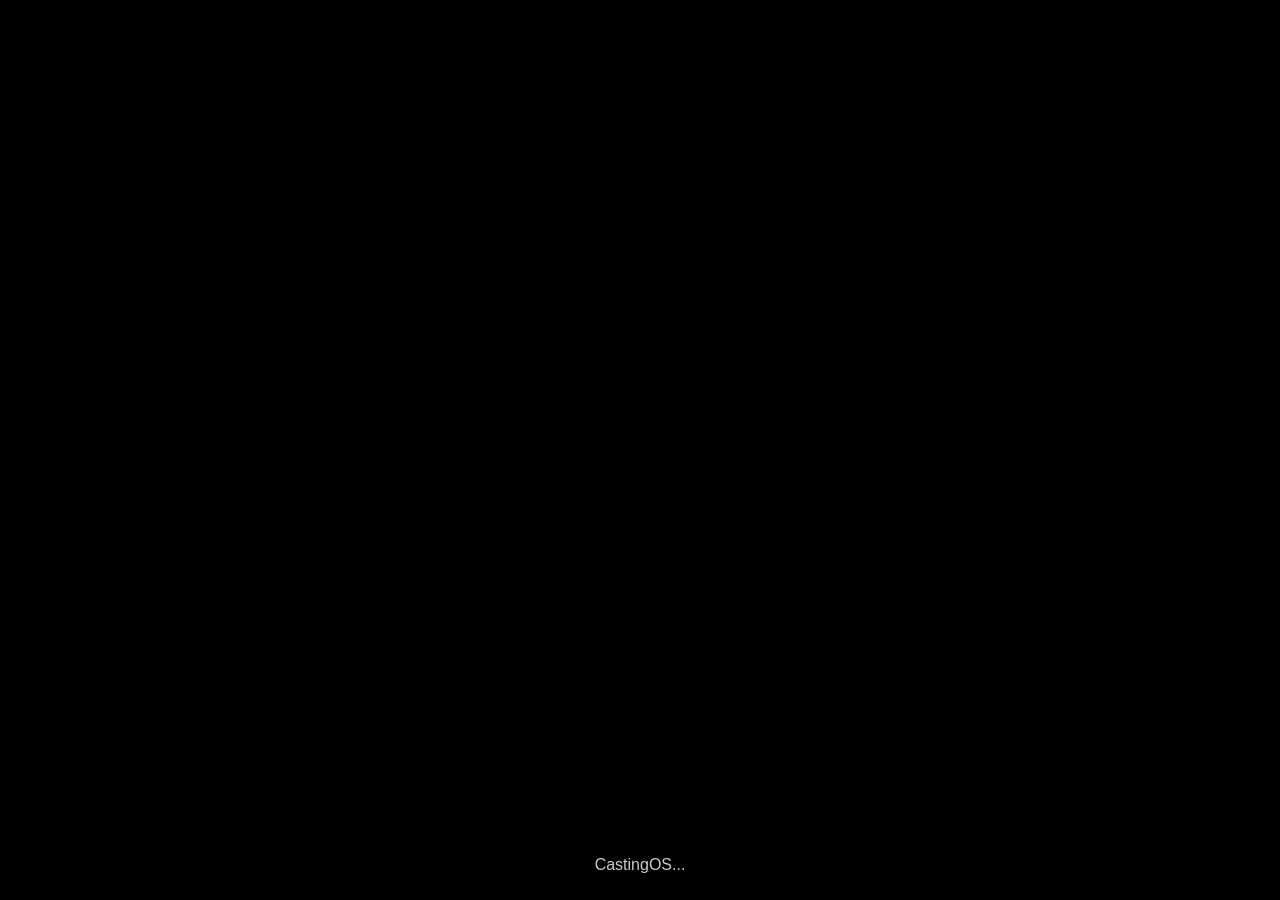
==== index.html @ 16dc6d9f "Add files via upload" ====
<!DOCTYPE html>
<html lang="en">
<head>
  <meta charset="UTF-8">
  <meta name="viewport" content="width=device-width, initial-scale=1.0">
  <title></title>
  <style>
    body {
      background-color: black;
      color: white;
      display: flex;
      justify-content: center;
      align-items: center;
      height: 100vh;
      margin: 0;
      font-family: Arial, sans-serif;
      position: relative;
      cursor: none;
    }
    p {
      font-size: 16px; /* Slightly larger text */
      position: absolute;
      bottom: 10px;
      color: #ccc; /* Light grey color for contrast */
      cursor: none;
    }
    #error-message1 {
      position: absolute;
      top: 10px;
      left: 10px;
      color: red;
      font-size: 20px;
      display: none; /* Initially hidden */
cursor: none;
    }
    #error-message2 {
      position: absolute;
      top: 40px;
      left: 10px;
      color: red;
      font-size: 20px;
      display: none; /* Initially hidden */
cursor: none;
    }
  </style>
</head>
<body>
  <p>CastingOS...</p>
  <div id="error-message1">System boot failed</div>
  <div id="error-message2">Power off and on again to retry</div>

  <script>
    setTimeout(function() {
      // Try to redirect to another HTML file after 5 seconds
      try {
        window.location.href = 'boot/boot.html'; // Replace 'newfile.html' with the target file name
      } catch (e) {
        // If redirect fails, show error messages
        document.getElementById('error-message1').style.display = 'block';
        document.getElementById('error-message2').style.display = 'block';
      }
    }, 5000);
  </script>
</body>
</html>
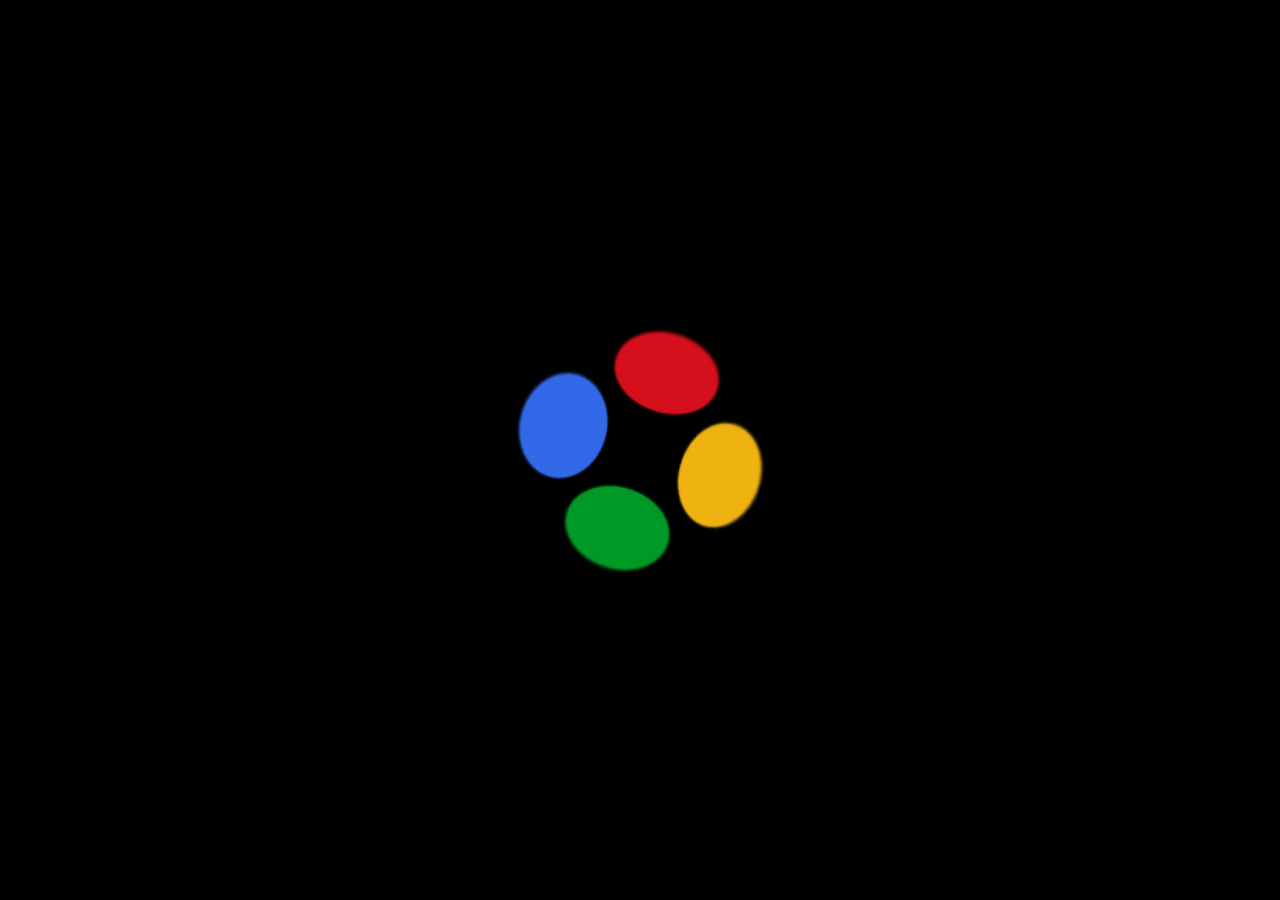
==== commit 8573bda7: "Add files via upload" ====
--- a/index.html
+++ b/index.html
@@ -1,65 +1,34 @@
-<!DOCTYPE html>
+<!doctype html>
 <html lang="en">
 <head>
-  <meta charset="UTF-8">
-  <meta name="viewport" content="width=device-width, initial-scale=1.0">
-  <title></title>
-  <style>
-    body {
-      background-color: black;
-      color: white;
-      display: flex;
-      justify-content: center;
-      align-items: center;
-      height: 100vh;
-      margin: 0;
-      font-family: Arial, sans-serif;
-      position: relative;
-      cursor: none;
-    }
-    p {
-      font-size: 16px; /* Slightly larger text */
-      position: absolute;
-      bottom: 10px;
-      color: #ccc; /* Light grey color for contrast */
-      cursor: none;
-    }
-    #error-message1 {
-      position: absolute;
-      top: 10px;
-      left: 10px;
-      color: red;
-      font-size: 20px;
-      display: none; /* Initially hidden */
-cursor: none;
-    }
-    #error-message2 {
-      position: absolute;
-      top: 40px;
-      left: 10px;
-      color: red;
-      font-size: 20px;
-      display: none; /* Initially hidden */
-cursor: none;
-    }
-  </style>
+  <meta charset="utf-8">
+  <meta name="viewport" content="width=device-width, initial-scale=1">
+  <meta name="color-scheme" content="dark">
+  <title>Ambient</title>
+  <link rel="stylesheet" href="css/base.css">
+  <link rel="stylesheet" href="css/boot.css">
+  <link rel="stylesheet" href="css/clock.css">
+  <link rel="stylesheet" href="css/slideshow.css">
 </head>
 <body>
-  <p>CastingOS...</p>
-  <div id="error-message1">System boot failed</div>
-  <div id="error-message2">Power off and on again to retry</div>
+  <div class="boot" id="boot" aria-hidden="true">
+    <img class="boot__frame" id="boot-frame" alt="">
+  </div>
 
-  <script>
-    setTimeout(function() {
-      // Try to redirect to another HTML file after 5 seconds
-      try {
-        window.location.href = 'boot/boot.html'; // Replace 'newfile.html' with the target file name
-      } catch (e) {
-        // If redirect fails, show error messages
-        document.getElementById('error-message1').style.display = 'block';
-        document.getElementById('error-message2').style.display = 'block';
-      }
-    }, 5000);
-  </script>
+  <main class="stage">
+    <img class="slide" id="slide-a" alt="">
+    <img class="slide" id="slide-b" alt="">
+  </main>
+
+  <div class="clock">
+    <span class="clock__time" id="clock-time">--:--</span>
+    <span class="clock__date" id="clock-date"></span>
+  </div>
+
+  <script src="js/playlist.js"></script>
+  <script src="js/clock.js"></script>
+  <script src="js/slideshow.js"></script>
+  <script src="js/boot.js"></script>
+  <script src="js/main.js"></script>
 </body>
 </html>
--- a/css/base.css
+++ b/css/base.css
@@ -0,0 +1,29 @@
+/* Page reset and stage layout. */
+
+:root {
+  --fade: 1500ms;
+  --clock-right: 4.5vw;
+  --clock-bottom: 7vh;
+}
+
+* {
+  box-sizing: border-box;
+}
+
+html,
+body {
+  margin: 0;
+  width: 100%;
+  height: 100%;
+  overflow: hidden;
+  background: #060910;
+  cursor: none;
+}
+
+.stage {
+  position: fixed;
+  top: 0;
+  left: 0;
+  width: 100%;
+  height: 100%;
+}
--- a/css/boot.css
+++ b/css/boot.css
@@ -0,0 +1,30 @@
+/* Boot animation overlay: plays once on load, then reveals the screensaver. */
+
+.boot {
+  position: fixed;
+  top: 0;
+  left: 0;
+  width: 100%;
+  height: 100%;
+  z-index: 2;
+  display: flex;
+  align-items: center;
+  justify-content: center;
+  background: #000;
+  opacity: 1;
+  transition: opacity 600ms ease;
+}
+
+.boot.is-done {
+  opacity: 0;
+}
+
+.boot.is-hidden {
+  display: none;
+}
+
+.boot__frame {
+  width: 100%;
+  height: auto;
+  max-height: 100%;
+}
--- a/css/clock.css
+++ b/css/clock.css
@@ -0,0 +1,49 @@
+/* Google Sans faces and the ambient clock. */
+
+@font-face {
+  font-family: "Google Sans Flex";
+  src: url("../assets/fonts/GoogleSansFlex-Regular.ttf") format("truetype");
+  font-weight: 400;
+  font-style: normal;
+  font-display: swap;
+}
+
+@font-face {
+  font-family: "Google Sans Flex";
+  src: url("../assets/fonts/GoogleSansFlex-Light.ttf") format("truetype");
+  font-weight: 300;
+  font-style: normal;
+  font-display: swap;
+}
+
+.clock {
+  position: fixed;
+  right: var(--clock-right);
+  bottom: var(--clock-bottom);
+  display: flex;
+  flex-direction: column;
+  align-items: flex-end;
+  gap: 1.4vh;
+  color: #fff;
+  font-family: "Google Sans Flex", "Helvetica Neue", Arial, sans-serif;
+  font-weight: 400;
+  text-align: right;
+  text-shadow: 0 0.25vh 1.2vh rgba(0, 0, 0, 0.55);
+  user-select: none;
+  -webkit-user-select: none;
+}
+
+.clock__time {
+  font-size: 15vh;
+  font-weight: 400;
+  line-height: 1;
+  letter-spacing: -0.01em;
+  font-variant-numeric: tabular-nums;
+}
+
+.clock__date {
+  font-size: 4vh;
+  font-weight: 300;
+  line-height: 1;
+  opacity: 0.95;
+}
--- a/css/slideshow.css
+++ b/css/slideshow.css
@@ -0,0 +1,17 @@
+/* Full-bleed wallpaper layers with a crossfade. */
+
+.slide {
+  position: absolute;
+  top: 0;
+  left: 0;
+  width: 100%;
+  height: 100%;
+  object-fit: cover;
+  opacity: 0;
+  transition: opacity var(--fade) ease-in-out;
+  will-change: opacity;
+}
+
+.slide.is-active {
+  opacity: 1;
+}
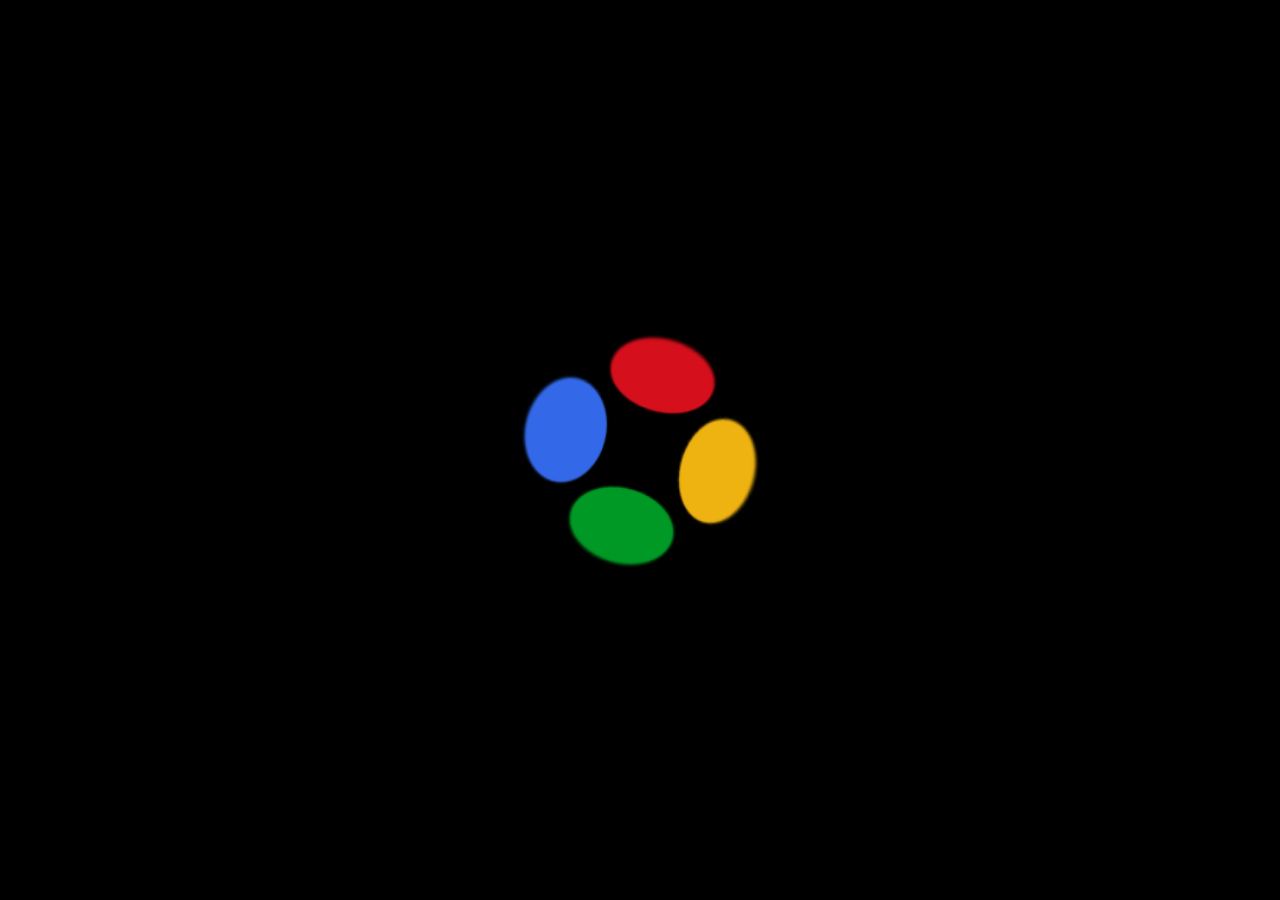
==== commit c15ee9b2: "Add files via upload" ====
--- a/index.html
+++ b/index.html
@@ -9,6 +9,7 @@
   <link rel="stylesheet" href="css/boot.css">
   <link rel="stylesheet" href="css/clock.css">
   <link rel="stylesheet" href="css/slideshow.css">
+  <link rel="stylesheet" href="css/cast.css">
 </head>
 <body>
   <div class="boot" id="boot" aria-hidden="true">
@@ -25,10 +26,24 @@
     <span class="clock__date" id="clock-date"></span>
   </div>
 
+  <div class="cast" id="cast" aria-hidden="true">
+    <svg class="cast__icon" viewBox="0 0 24 24" aria-hidden="true" focusable="false">
+      <path fill="currentColor" d="M21 3H3c-1.1 0-2 .9-2 2v3h2V5h18v14h-7v2h7c1.1 0 2-.9 2-2V5c0-1.1-.9-2-2-2zM1 18v3h3c0-1.66-1.34-3-3-3zm0-4v2c2.76 0 5 2.24 5 5h2c0-3.87-3.13-7-7-7zm0-4v2c4.97 0 9 4.03 9 9h2c0-6.08-4.93-11-11-11z"/>
+    </svg>
+    <span class="cast__code" id="cast-code">000 0000 0000</span>
+  </div>
+
+  <div class="cast-panel" id="cast-panel" role="status" aria-live="polite" hidden>
+    <div class="cast-panel__eyebrow" id="cast-panel-eyebrow"></div>
+    <div class="cast-panel__headline" id="cast-panel-headline"></div>
+    <div class="cast-panel__sub" id="cast-panel-sub"></div>
+  </div>
+
   <script src="js/playlist.js"></script>
   <script src="js/clock.js"></script>
   <script src="js/slideshow.js"></script>
   <script src="js/boot.js"></script>
+  <script src="js/cast.js"></script>
   <script src="js/main.js"></script>
 </body>
 </html>
--- a/css/cast.css
+++ b/css/cast.css
@@ -0,0 +1,125 @@
+/* Cast badge, pairing panel and message panel. */
+
+.cast {
+  position: fixed;
+  top: 3.2vh;
+  right: 3.4vh;
+  z-index: 3;
+  display: flex;
+  align-items: center;
+  gap: 1.1vh;
+  padding: 0.9vh 2vh 0.9vh 1.5vh;
+  border: 1px solid rgba(255, 255, 255, 0.14);
+  border-radius: 999px;
+  background: rgba(10, 12, 18, 0.4);
+  -webkit-backdrop-filter: blur(14px);
+  backdrop-filter: blur(14px);
+  color: #fff;
+  font-family: "Google Sans Flex", "Helvetica Neue", Arial, sans-serif;
+  opacity: 0;
+  transform: translateY(-0.8vh);
+  transition: opacity 900ms ease, transform 900ms ease;
+  pointer-events: none;
+  user-select: none;
+  -webkit-user-select: none;
+}
+
+.cast.is-visible {
+  opacity: 1;
+  transform: none;
+}
+
+.cast__icon {
+  width: 2.5vh;
+  height: 2.5vh;
+  color: rgba(255, 255, 255, 0.88);
+  transition: color 500ms ease;
+}
+
+.cast.is-paired .cast__icon {
+  color: #8ab4f8;
+}
+
+.cast__code {
+  font-size: 2.1vh;
+  font-weight: 400;
+  letter-spacing: 0.2em;
+  font-variant-numeric: tabular-nums;
+  white-space: nowrap;
+}
+
+/* Panel used for pairing, messages and short status cards. */
+
+.cast-panel {
+  position: fixed;
+  top: 0;
+  left: 0;
+  right: 0;
+  bottom: 0;
+  z-index: 4;
+  display: flex;
+  flex-direction: column;
+  align-items: center;
+  justify-content: center;
+  gap: 2vh;
+  padding: 6vh 8vw;
+  background: rgba(4, 6, 12, 0.55);
+  -webkit-backdrop-filter: blur(20px);
+  backdrop-filter: blur(20px);
+  color: #fff;
+  font-family: "Google Sans Flex", "Helvetica Neue", Arial, sans-serif;
+  text-align: center;
+  opacity: 0;
+  transition: opacity 450ms ease;
+  pointer-events: none;
+  user-select: none;
+  -webkit-user-select: none;
+}
+
+.cast-panel[hidden] {
+  display: none;
+}
+
+.cast-panel.is-visible {
+  opacity: 1;
+}
+
+.cast-panel__eyebrow {
+  font-size: 1.9vh;
+  font-weight: 400;
+  letter-spacing: 0.3em;
+  text-transform: uppercase;
+  opacity: 0.65;
+}
+
+.cast-panel__headline {
+  max-width: 72vw;
+  font-size: 6.4vh;
+  font-weight: 400;
+  line-height: 1.18;
+  letter-spacing: -0.01em;
+  overflow-wrap: anywhere;
+}
+
+.cast-panel__headline:empty {
+  display: none;
+}
+
+.cast-panel__headline.is-code {
+  font-size: 13vh;
+  font-variant-numeric: tabular-nums;
+  letter-spacing: 0.32em;
+  padding-left: 0.32em;
+}
+
+.cast-panel__sub {
+  max-width: 58vw;
+  font-size: 2.5vh;
+  font-weight: 300;
+  line-height: 1.35;
+  opacity: 0.82;
+}
+
+.cast-panel__sub:empty {
+  display: none;
+}
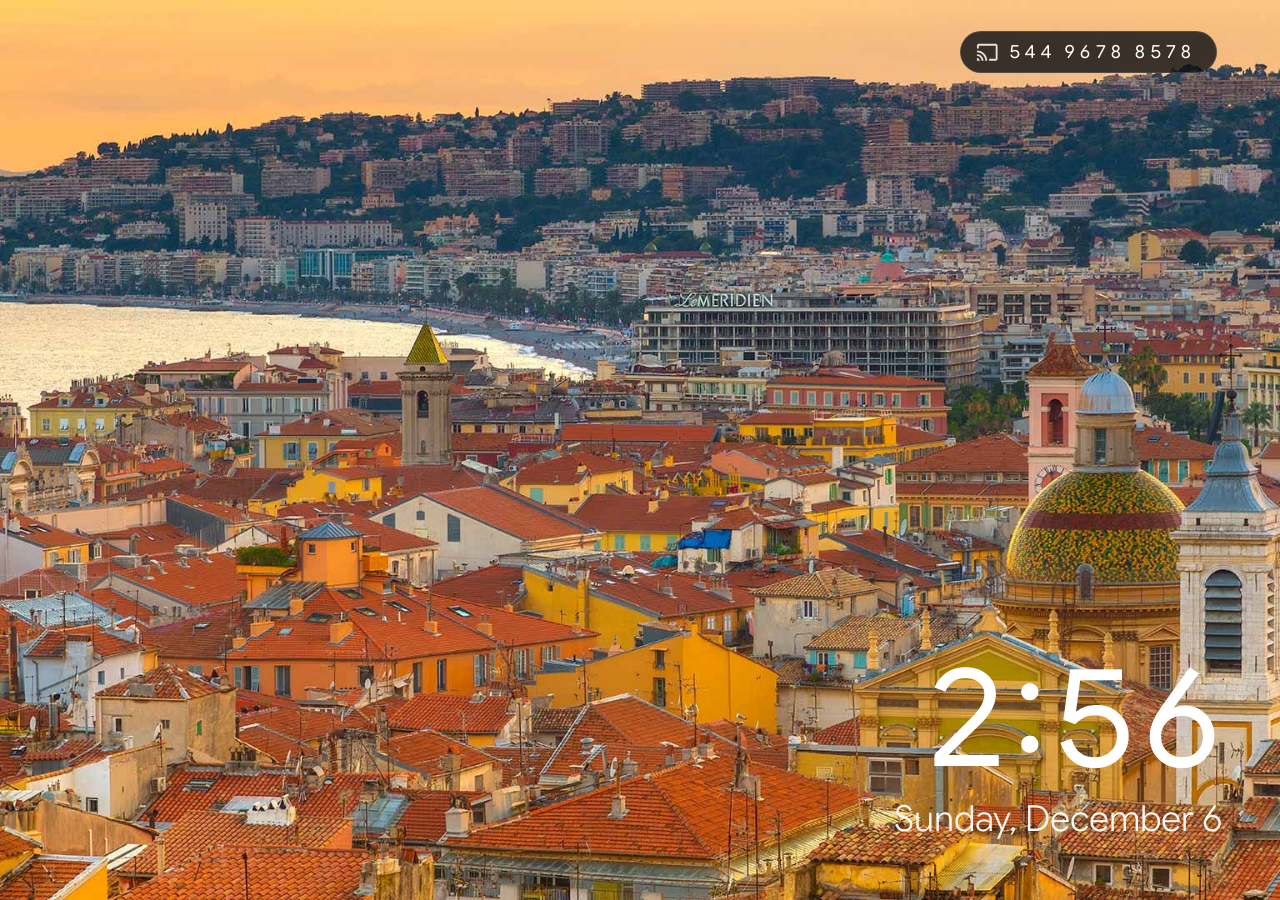
==== commit c2b43009: "Add files via upload" ====
--- a/index.html
+++ b/index.html
@@ -4,18 +4,15 @@
   <meta charset="utf-8">
   <meta name="viewport" content="width=device-width, initial-scale=1">
   <meta name="color-scheme" content="dark">
+  <script src="js/device.js"></script>
   <title>Ambient</title>
   <link rel="stylesheet" href="css/base.css">
-  <link rel="stylesheet" href="css/boot.css">
   <link rel="stylesheet" href="css/clock.css">
   <link rel="stylesheet" href="css/slideshow.css">
   <link rel="stylesheet" href="css/cast.css">
+  <link rel="stylesheet" href="css/profile.css">
 </head>
 <body>
-  <div class="boot" id="boot" aria-hidden="true">
-    <img class="boot__frame" id="boot-frame" alt="">
-  </div>
-
   <main class="stage">
     <img class="slide" id="slide-a" alt="">
     <img class="slide" id="slide-b" alt="">
@@ -34,15 +31,19 @@
   </div>
 
   <div class="cast-panel" id="cast-panel" role="status" aria-live="polite" hidden>
-    <div class="cast-panel__eyebrow" id="cast-panel-eyebrow"></div>
-    <div class="cast-panel__headline" id="cast-panel-headline"></div>
-    <div class="cast-panel__sub" id="cast-panel-sub"></div>
+    <div class="cast-card">
+      <svg class="cast-card__icon" viewBox="0 0 24 24" aria-hidden="true" focusable="false">
+        <path fill="currentColor" d="M21 3H3c-1.1 0-2 .9-2 2v3h2V5h18v14h-7v2h7c1.1 0 2-.9 2-2V5c0-1.1-.9-2-2-2zM1 18v3h3c0-1.66-1.34-3-3-3zm0-4v2c2.76 0 5 2.24 5 5h2c0-3.87-3.13-7-7-7zm0-4v2c4.97 0 9 4.03 9 9h2c0-6.08-4.93-11-11-11z"/>
+      </svg>
+      <div class="cast-panel__eyebrow" id="cast-panel-eyebrow"></div>
+      <div class="cast-panel__headline" id="cast-panel-headline"></div>
+      <div class="cast-panel__sub" id="cast-panel-sub"></div>
+    </div>
   </div>
 
   <script src="js/playlist.js"></script>
   <script src="js/clock.js"></script>
   <script src="js/slideshow.js"></script>
-  <script src="js/boot.js"></script>
   <script src="js/cast.js"></script>
   <script src="js/main.js"></script>
 </body>
--- a/css/cast.css
+++ b/css/cast.css
@@ -1,19 +1,20 @@
-/* Cast badge, pairing panel and message panel. */
+/* Cast badge, pairing card and message card. */
 
 .cast {
   position: fixed;
-  top: 3.2vh;
-  right: 3.4vh;
+  top: 3.4vh;
+  right: 7vh;
   z-index: 3;
   display: flex;
   align-items: center;
-  gap: 1.1vh;
-  padding: 0.9vh 2vh 0.9vh 1.5vh;
-  border: 1px solid rgba(255, 255, 255, 0.14);
+  gap: 1.2vh;
+  padding: 1vh 2.3vh 1vh 1.7vh;
+  border: 1px solid rgba(255, 255, 255, 0.13);
   border-radius: 999px;
-  background: rgba(10, 12, 18, 0.4);
-  -webkit-backdrop-filter: blur(14px);
-  backdrop-filter: blur(14px);
+  background: rgba(12, 14, 20, 0.46);
+  box-shadow: 0 0.6vh 2.6vh rgba(0, 0, 0, 0.32);
+  -webkit-backdrop-filter: blur(16px) saturate(120%);
+  backdrop-filter: blur(16px) saturate(120%);
   color: #fff;
   font-family: "Google Sans Flex", "Helvetica Neue", Arial, sans-serif;
   opacity: 0;
@@ -32,7 +33,7 @@
 .cast__icon {
   width: 2.5vh;
   height: 2.5vh;
-  color: rgba(255, 255, 255, 0.88);
+  color: rgba(255, 255, 255, 0.86);
   transition: color 500ms ease;
 }
 
@@ -41,14 +42,14 @@
 }
 
 .cast__code {
-  font-size: 2.1vh;
+  font-size: 2vh;
   font-weight: 400;
-  letter-spacing: 0.2em;
+  letter-spacing: 0.18em;
   font-variant-numeric: tabular-nums;
   white-space: nowrap;
 }
 
-/* Panel used for pairing, messages and short status cards. */
+/* Centred card used for pairing, messages and short status cards. */
 
 .cast-panel {
   position: fixed;
@@ -58,19 +59,17 @@
   bottom: 0;
   z-index: 4;
   display: flex;
-  flex-direction: column;
   align-items: center;
   justify-content: center;
-  gap: 2vh;
   padding: 6vh 8vw;
-  background: rgba(4, 6, 12, 0.55);
-  -webkit-backdrop-filter: blur(20px);
-  backdrop-filter: blur(20px);
+  background: rgba(4, 6, 12, 0.58);
+  -webkit-backdrop-filter: blur(22px);
+  backdrop-filter: blur(22px);
   color: #fff;
   font-family: "Google Sans Flex", "Helvetica Neue", Arial, sans-serif;
   text-align: center;
   opacity: 0;
-  transition: opacity 450ms ease;
+  transition: opacity 420ms ease;
   pointer-events: none;
   user-select: none;
   -webkit-user-select: none;
@@ -84,19 +83,45 @@
   opacity: 1;
 }
 
+.cast-card {
+  display: flex;
+  flex-direction: column;
+  align-items: center;
+  gap: 2vh;
+  max-width: 78vw;
+  padding: 5.4vh 6vw 5vh;
+  border: 1px solid rgba(255, 255, 255, 0.1);
+  border-radius: 3.4vh;
+  background: rgba(17, 19, 26, 0.9);
+  box-shadow: 0 3vh 9vh rgba(0, 0, 0, 0.55);
+  transform: translateY(1.4vh) scale(0.985);
+  transition: transform 480ms cubic-bezier(0.2, 0.8, 0.2, 1);
+}
+
+.cast-panel.is-visible .cast-card {
+  transform: none;
+}
+
+.cast-card__icon {
+  width: 4.4vh;
+  height: 4.4vh;
+  color: #8ab4f8;
+  opacity: 0.92;
+}
+
 .cast-panel__eyebrow {
-  font-size: 1.9vh;
+  font-size: 1.8vh;
   font-weight: 400;
   letter-spacing: 0.3em;
   text-transform: uppercase;
-  opacity: 0.65;
+  opacity: 0.62;
 }
 
 .cast-panel__headline {
-  max-width: 72vw;
-  font-size: 6.4vh;
+  max-width: 62vw;
+  font-size: 5.2vh;
   font-weight: 400;
-  line-height: 1.18;
+  line-height: 1.2;
   letter-spacing: -0.01em;
   overflow-wrap: anywhere;
 }
@@ -106,18 +131,18 @@
 }
 
 .cast-panel__headline.is-code {
-  font-size: 13vh;
+  font-size: 12vh;
   font-variant-numeric: tabular-nums;
-  letter-spacing: 0.32em;
-  padding-left: 0.32em;
+  letter-spacing: 0.3em;
+  padding-left: 0.3em;
 }
 
 .cast-panel__sub {
-  max-width: 58vw;
-  font-size: 2.5vh;
+  max-width: 52vw;
+  font-size: 2.4vh;
   font-weight: 300;
-  line-height: 1.35;
-  opacity: 0.82;
+  line-height: 1.4;
+  opacity: 0.8;
 }
 
 .cast-panel__sub:empty {
--- a/css/profile.css
+++ b/css/profile.css
@@ -0,0 +1,35 @@
+/*
+ * Lite profile — cheaper paint and shorter transitions for low-memory or slow
+ * hardware (Raspberry Pi, old laptops). Set by js/device.js.
+ */
+
+[data-profile="lite"] .cast {
+  background: rgba(12, 14, 20, 0.8);
+  -webkit-backdrop-filter: none;
+  backdrop-filter: none;
+  box-shadow: none;
+  transform: none;
+  transition: opacity 200ms linear;
+}
+
+[data-profile="lite"] .cast-panel {
+  background: rgba(4, 6, 12, 0.85);
+  -webkit-backdrop-filter: none;
+  backdrop-filter: none;
+  transition-duration: 180ms;
+}
+
+[data-profile="lite"] .cast-card {
+  background: #14161d;
+  box-shadow: none;
+  transform: none;
+  transition: none;
+}
+
+[data-profile="lite"] .clock {
+  text-shadow: none;
+}
+
+[data-profile="lite"] .slide {
+  will-change: auto;
+}
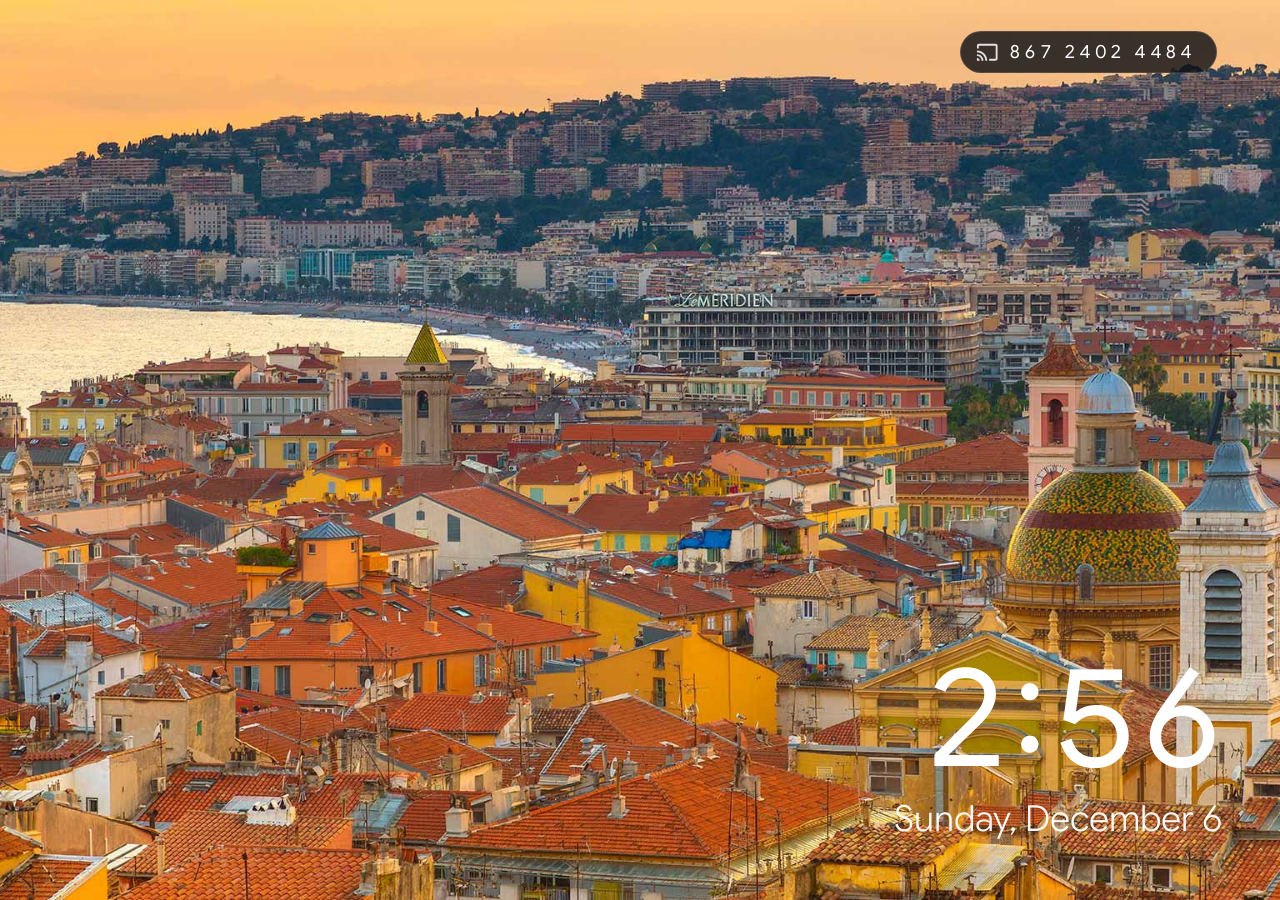
==== commit 846e0bd0: "Add files via upload" ====
--- a/index.html
+++ b/index.html
@@ -10,6 +10,7 @@
   <link rel="stylesheet" href="css/clock.css">
   <link rel="stylesheet" href="css/slideshow.css">
   <link rel="stylesheet" href="css/cast.css">
+  <link rel="stylesheet" href="css/player.css">
   <link rel="stylesheet" href="css/profile.css">
 </head>
 <body>
@@ -41,9 +42,22 @@
     </div>
   </div>
 
+  <div class="player" id="player" aria-hidden="true" hidden>
+    <video class="player__video" id="player-video" playsinline preload="auto" hidden></video>
+    <div class="player__frame" id="player-frame" hidden></div>
+    <div class="player__loading" id="player-loading">
+      <div class="player__spinner" aria-hidden="true"></div>
+      <div class="player__title" id="player-title">Loading</div>
+      <div class="player__status" id="player-status"></div>
+      <div class="player__bar" id="player-bar"><div class="player__fill" id="player-fill"></div></div>
+      <div class="player__note" id="player-note"></div>
+    </div>
+  </div>
+
   <script src="js/playlist.js"></script>
   <script src="js/clock.js"></script>
   <script src="js/slideshow.js"></script>
+  <script src="js/player.js"></script>
   <script src="js/cast.js"></script>
   <script src="js/main.js"></script>
 </body>
--- a/css/player.css
+++ b/css/player.css
@@ -0,0 +1,145 @@
+/* Full-screen URL player and its loading card. */
+
+.player {
+  position: fixed;
+  top: 0;
+  left: 0;
+  right: 0;
+  bottom: 0;
+  z-index: 5;
+  background: #000;
+  opacity: 0;
+  transition: opacity 400ms ease;
+  pointer-events: none;
+}
+
+.player[hidden] {
+  display: none;
+}
+
+.player.is-visible {
+  opacity: 1;
+}
+
+.player__video {
+  position: absolute;
+  top: 0;
+  left: 0;
+  width: 100%;
+  height: 100%;
+  object-fit: contain;
+  background: #000;
+}
+
+.player__frame {
+  position: absolute;
+  top: 0;
+  left: 0;
+  width: 100%;
+  height: 100%;
+}
+
+.player__frame[hidden] {
+  display: none;
+}
+
+.player__frame iframe {
+  width: 100%;
+  height: 100%;
+  border: 0;
+}
+
+.player__loading {
+  position: absolute;
+  top: 0;
+  left: 0;
+  right: 0;
+  bottom: 0;
+  display: flex;
+  flex-direction: column;
+  align-items: center;
+  justify-content: center;
+  gap: 2vh;
+  padding: 6vh 8vw;
+  background: #000;
+  color: #fff;
+  font-family: "Google Sans Flex", "Helvetica Neue", Arial, sans-serif;
+  text-align: center;
+}
+
+.player__loading[hidden] {
+  display: none;
+}
+
+.player__spinner {
+  width: 6vh;
+  height: 6vh;
+  margin-bottom: 0.6vh;
+  border: 0.45vh solid rgba(255, 255, 255, 0.16);
+  border-top-color: #8ab4f8;
+  border-radius: 50%;
+  animation: player-spin 900ms linear infinite;
+}
+
+.player__loading.is-error .player__spinner {
+  display: none;
+}
+
+.player__title {
+  max-width: 70vw;
+  font-size: 3.4vh;
+  line-height: 1.2;
+  overflow-wrap: anywhere;
+}
+
+.player__status {
+  max-width: 62vw;
+  font-size: 2.3vh;
+  font-weight: 300;
+  line-height: 1.4;
+  opacity: 0.74;
+}
+
+.player__bar {
+  width: min(38vw, 640px);
+  height: 0.5vh;
+  border-radius: 999px;
+  background: rgba(255, 255, 255, 0.14);
+  overflow: hidden;
+}
+
+.player__fill {
+  height: 100%;
+  width: 0;
+  border-radius: inherit;
+  background: #8ab4f8;
+  transition: width 220ms linear;
+}
+
+.player__bar.is-indeterminate .player__fill {
+  width: 35%;
+  animation: player-slide 1400ms ease-in-out infinite;
+}
+
+.player__note {
+  font-size: 1.7vh;
+  font-weight: 400;
+  letter-spacing: 0.14em;
+  text-transform: uppercase;
+  opacity: 0.46;
+}
+
+@keyframes player-spin {
+  to {
+    transform: rotate(360deg);
+  }
+}
+
+@keyframes player-slide {
+  0% {
+    transform: translateX(-100%);
+  }
+  100% {
+    transform: translateX(320%);
+  }
+}
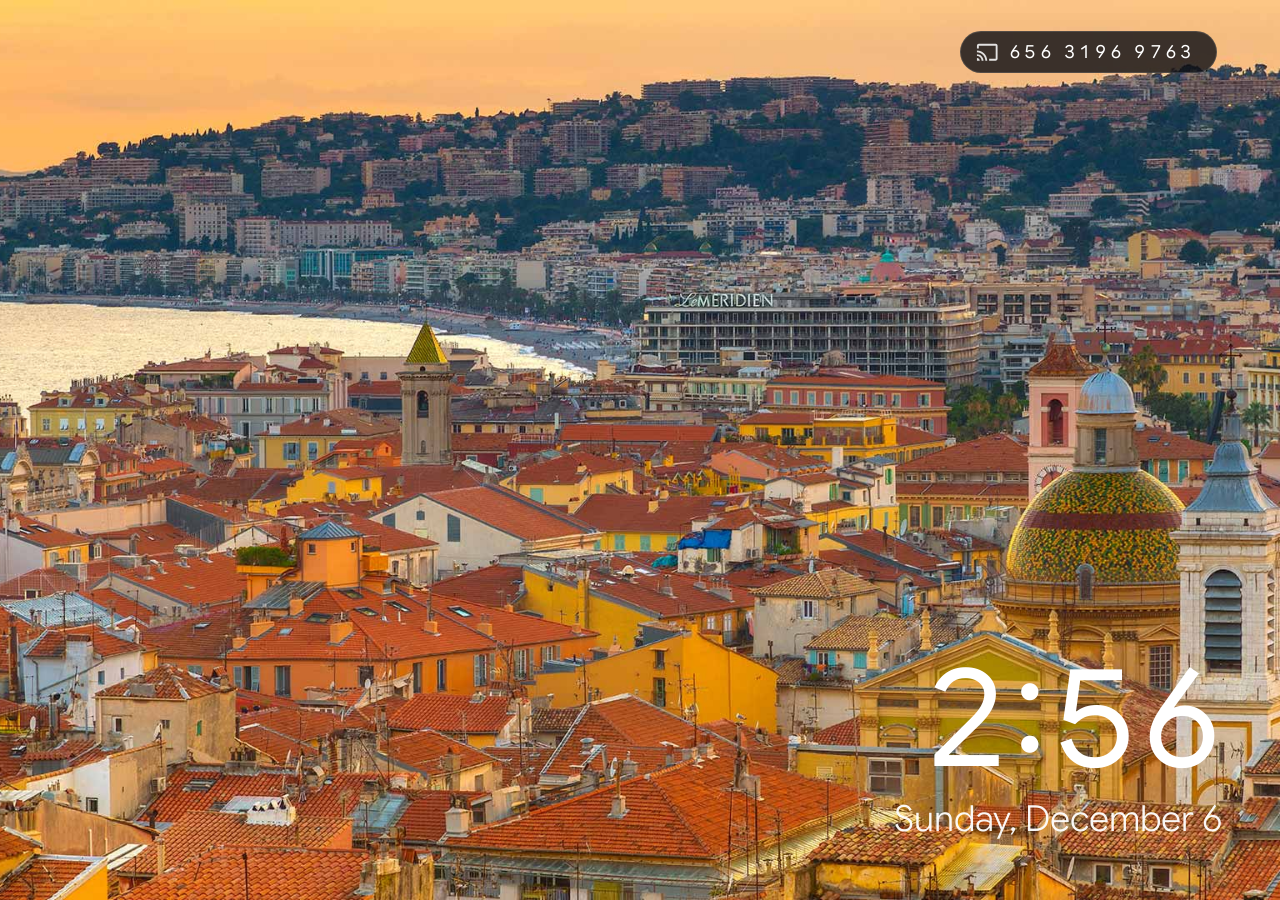
==== commit 32367063: "Add files via upload" ====
--- a/index.html
+++ b/index.html
@@ -11,6 +11,7 @@
   <link rel="stylesheet" href="css/slideshow.css">
   <link rel="stylesheet" href="css/cast.css">
   <link rel="stylesheet" href="css/player.css">
+  <link rel="stylesheet" href="css/music.css">
   <link rel="stylesheet" href="css/profile.css">
 </head>
 <body>
@@ -54,10 +55,36 @@
     </div>
   </div>
 
+  <div class="music" id="music" aria-hidden="true" hidden>
+    <div class="music__backdrop" id="music-backdrop"></div>
+    <div class="music__stage">
+      <div class="music__art-wrap">
+        <img class="music__art is-empty" id="music-art" alt="">
+      </div>
+      <div class="music__meta">
+        <div class="music__brand">Spotless</div>
+        <div class="music__title" id="music-title">Ready to cast</div>
+        <div class="music__artist" id="music-artist">Pick a song in Spotless</div>
+        <div class="music__album" id="music-album"></div>
+        <div class="music__bar"><div class="music__fill" id="music-fill"></div></div>
+        <div class="music__times"><span id="music-elapsed">0:00</span><span id="music-total">0:00</span></div>
+        <div class="music__footer">
+          <span class="music__state">
+            <span class="music__dot is-off" id="music-dot"></span>
+            <span id="music-status">Idle</span>
+          </span>
+        </div>
+        <div class="music__next" id="music-next"></div>
+      </div>
+    </div>
+    <audio id="music-audio" preload="auto"></audio>
+  </div>
+
   <script src="js/playlist.js"></script>
   <script src="js/clock.js"></script>
   <script src="js/slideshow.js"></script>
   <script src="js/player.js"></script>
+  <script src="js/music.js"></script>
   <script src="js/cast.js"></script>
   <script src="js/main.js"></script>
 </body>
--- a/css/music.css
+++ b/css/music.css
@@ -0,0 +1,224 @@
+/* The Spotless music player on a CastOS screen.
+
+   Audio only: big artwork, title, artist, progress and the queue. The stage sits over the
+   ambient wallpaper and is hidden until a phone sends music. */
+
+.music {
+  position: fixed;
+  top: 0;
+  left: 0;
+  right: 0;
+  bottom: 0;
+  z-index: 6;
+  opacity: 0;
+  transition: opacity 420ms ease;
+  pointer-events: none;
+  background: #0b0b0c;
+  font-family: "Google Sans Flex", "Google Sans", "Helvetica Neue", Arial, sans-serif;
+  color: #f6f6f6;
+}
+
+.music[hidden] {
+  display: none;
+}
+
+.music.is-visible {
+  opacity: 1;
+}
+
+.music__backdrop {
+  position: absolute;
+  top: -8%;
+  left: -8%;
+  right: -8%;
+  bottom: -8%;
+  background-position: center;
+  background-size: cover;
+  filter: blur(90px) saturate(120%);
+  opacity: 0.32;
+  transform: scale(1.06);
+}
+
+.music__backdrop::after {
+  content: "";
+  position: absolute;
+  top: 0;
+  left: 0;
+  right: 0;
+  bottom: 0;
+  background: radial-gradient(90% 90% at 25% 15%, rgba(30, 215, 96, 0.14) 0%, rgba(11, 11, 12, 0.9) 62%);
+}
+
+.music__stage {
+  position: relative;
+  display: flex;
+  align-items: center;
+  gap: 7vh;
+  height: 100%;
+  padding: 0 8vw;
+}
+
+.music__art-wrap {
+  flex: 0 0 auto;
+  width: min(46vh, 46vw);
+  height: min(46vh, 46vw);
+}
+
+.music__art {
+  width: 100%;
+  height: 100%;
+  object-fit: cover;
+  border-radius: 2.2vh;
+  background: linear-gradient(135deg, #232323, #141414);
+  box-shadow: 0 3vh 8vh rgba(0, 0, 0, 0.62);
+}
+
+.music__art.is-empty {
+  opacity: 0.28;
+}
+
+.music__meta {
+  flex: 1 1 auto;
+  min-width: 0;
+}
+
+.music__brand {
+  font-size: 1.4vh;
+  letter-spacing: 0.46em;
+  font-weight: 700;
+  text-transform: uppercase;
+  color: #1ed760;
+}
+
+.music__title {
+  margin-top: 2.2vh;
+  font-size: clamp(30px, 5.6vh, 64px);
+  line-height: 1.06;
+  font-weight: 700;
+  letter-spacing: -0.02em;
+  display: -webkit-box;
+  -webkit-line-clamp: 2;
+  -webkit-box-orient: vertical;
+  overflow: hidden;
+}
+
+.music__artist {
+  margin-top: 1.4vh;
+  font-size: clamp(16px, 2.3vh, 26px);
+  color: #b9b9b9;
+  white-space: nowrap;
+  overflow: hidden;
+  text-overflow: ellipsis;
+}
+
+.music__album {
+  margin-top: 0.8vh;
+  font-size: clamp(13px, 1.8vh, 19px);
+  color: #8c8c8c;
+  white-space: nowrap;
+  overflow: hidden;
+  text-overflow: ellipsis;
+}
+
+.music__bar {
+  margin-top: 4.4vh;
+  height: 0.55vh;
+  min-height: 4px;
+  border-radius: 999px;
+  background: rgba(255, 255, 255, 0.13);
+  overflow: hidden;
+}
+
+.music__fill {
+  height: 100%;
+  width: 0;
+  border-radius: inherit;
+  background: linear-gradient(90deg, #1ed760, #8ff0ab);
+  transition: width 260ms linear;
+}
+
+.music__times {
+  margin-top: 1.1vh;
+  display: flex;
+  justify-content: space-between;
+  font-size: 1.5vh;
+  color: #8c8c8c;
+  font-variant-numeric: tabular-nums;
+}
+
+.music__footer {
+  margin-top: 3vh;
+  display: flex;
+  align-items: center;
+  gap: 1.6vh;
+}
+
+.music__state {
+  display: inline-flex;
+  align-items: center;
+  gap: 1.1vh;
+  font-size: 1.35vh;
+  letter-spacing: 0.14em;
+  text-transform: uppercase;
+  color: #8c8c8c;
+}
+
+.music__dot {
+  width: 0.9vh;
+  height: 0.9vh;
+  min-width: 8px;
+  min-height: 8px;
+  border-radius: 50%;
+  background: #1ed760;
+  box-shadow: 0 0 1.4vh rgba(30, 215, 96, 0.9);
+  transition: background 200ms ease, box-shadow 200ms ease;
+}
+
+.music__dot.is-off {
+  background: #555;
+  box-shadow: none;
+}
+
+.music__next {
+  margin-top: 2.4vh;
+  font-size: 1.4vh;
+  color: #757575;
+  letter-spacing: 0.02em;
+  white-space: nowrap;
+  overflow: hidden;
+  text-overflow: ellipsis;
+}
+
+/* Paused: hold the artwork back a little so the state is readable at a glance. */
+.music:not(.is-playing) .music__art {
+  filter: saturate(70%) brightness(0.82);
+}
+
+@media (max-aspect-ratio: 1/1) {
+  .music__stage {
+    flex-direction: column;
+    justify-content: center;
+    text-align: center;
+    gap: 4vh;
+    padding: 4vh 6vw;
+  }
+
+  .music__art-wrap {
+    width: min(38vh, 62vw);
+    height: min(38vh, 62vw);
+  }
+
+  .music__footer {
+    justify-content: center;
+  }
+}
+
+/* Lite profile: no blur, no saturate filter. */
+html[data-profile="lite"] .music__backdrop {
+  filter: none;
+  opacity: 0.18;
+}
+
+html[data-profile="lite"] .music__fill {
+  transition: none;
+}
